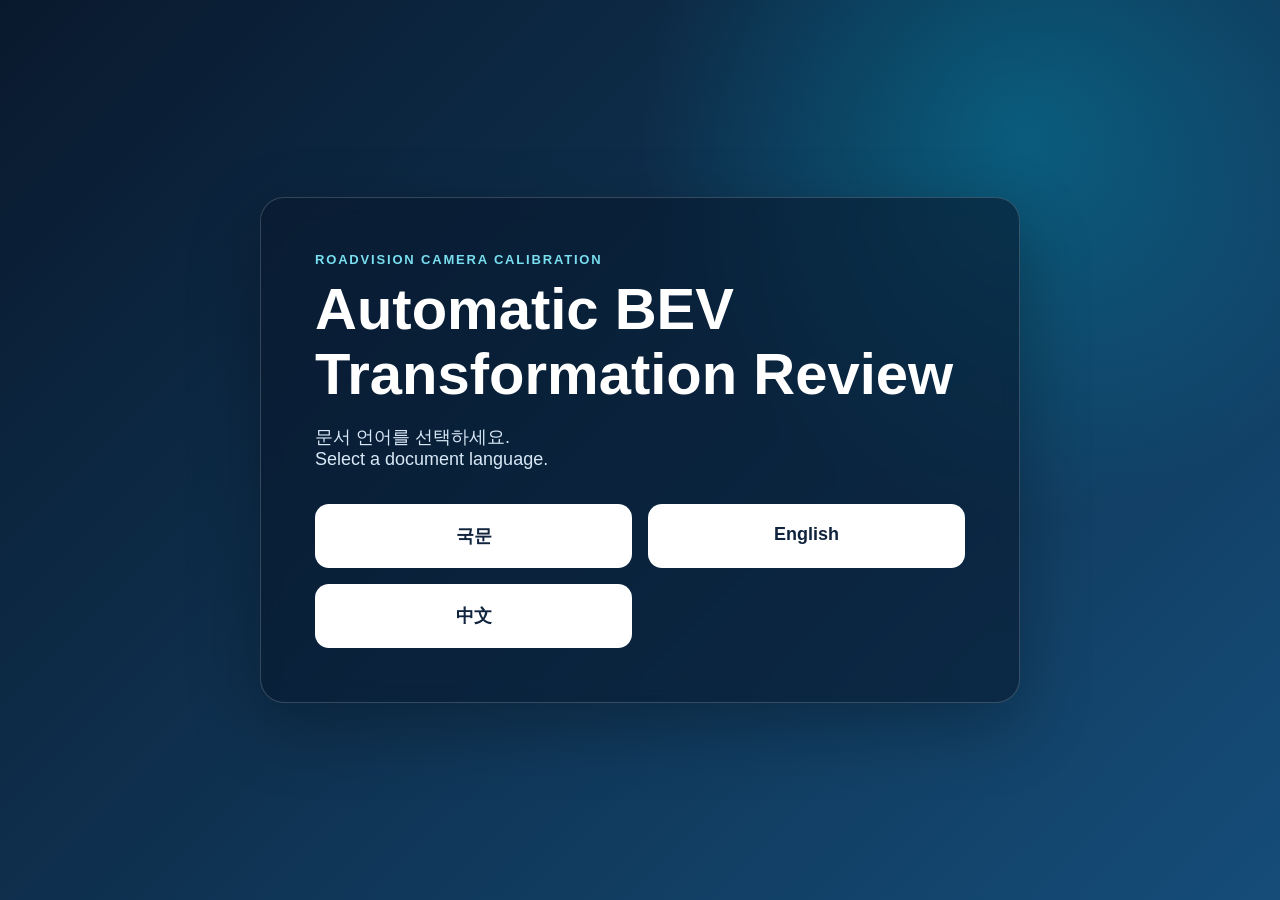
==== index.html @ 5b70673d "Add Korean, English, and Chinese calibration review site" ====
<!doctype html>
<html lang="en">
<head>
  <meta charset="utf-8">
  <meta name="viewport" content="width=device-width, initial-scale=1">
  <title>RoadVision Camera Calibration Review</title>
  <style>
    *{box-sizing:border-box}body{margin:0;min-height:100vh;display:grid;place-items:center;color:#fff;background:radial-gradient(circle at 80% 15%,rgba(0,166,199,.35),transparent 30%),linear-gradient(135deg,#09192d,#154d79);font-family:Inter,"Noto Sans KR","Malgun Gothic",sans-serif}.panel{width:min(760px,calc(100% - 40px));padding:54px;border:1px solid rgba(255,255,255,.18);border-radius:24px;background:rgba(8,24,43,.58);box-shadow:0 24px 70px rgba(0,0,0,.28);backdrop-filter:blur(10px)}.kicker{color:#79dff0;font-size:13px;font-weight:800;letter-spacing:.14em}h1{margin:10px 0 14px;font-size:clamp(34px,6vw,58px);line-height:1.12}p{color:#d8e8f6;font-size:18px}.buttons{display:grid;grid-template-columns:1fr 1fr;gap:16px;margin-top:34px}a{padding:20px;border-radius:14px;color:#10243e;background:#fff;text-decoration:none;font-size:18px;font-weight:800;text-align:center;transition:.2s}a:hover{transform:translateY(-2px);background:#dff7fb}@media(max-width:600px){.panel{padding:34px}.buttons{grid-template-columns:1fr}}</style>
</head>
<body><main class="panel">
  <div class="kicker">ROADVISION CAMERA CALIBRATION</div>
  <h1>Automatic BEV Transformation Review</h1>
  <p>문서 언어를 선택하세요.<br>Select a document language.</p>
  <div class="buttons"><a href="ko.html">국문</a><a href="en.html">English</a><a href="zh.html">中文</a></div>
</main></body>
</html>
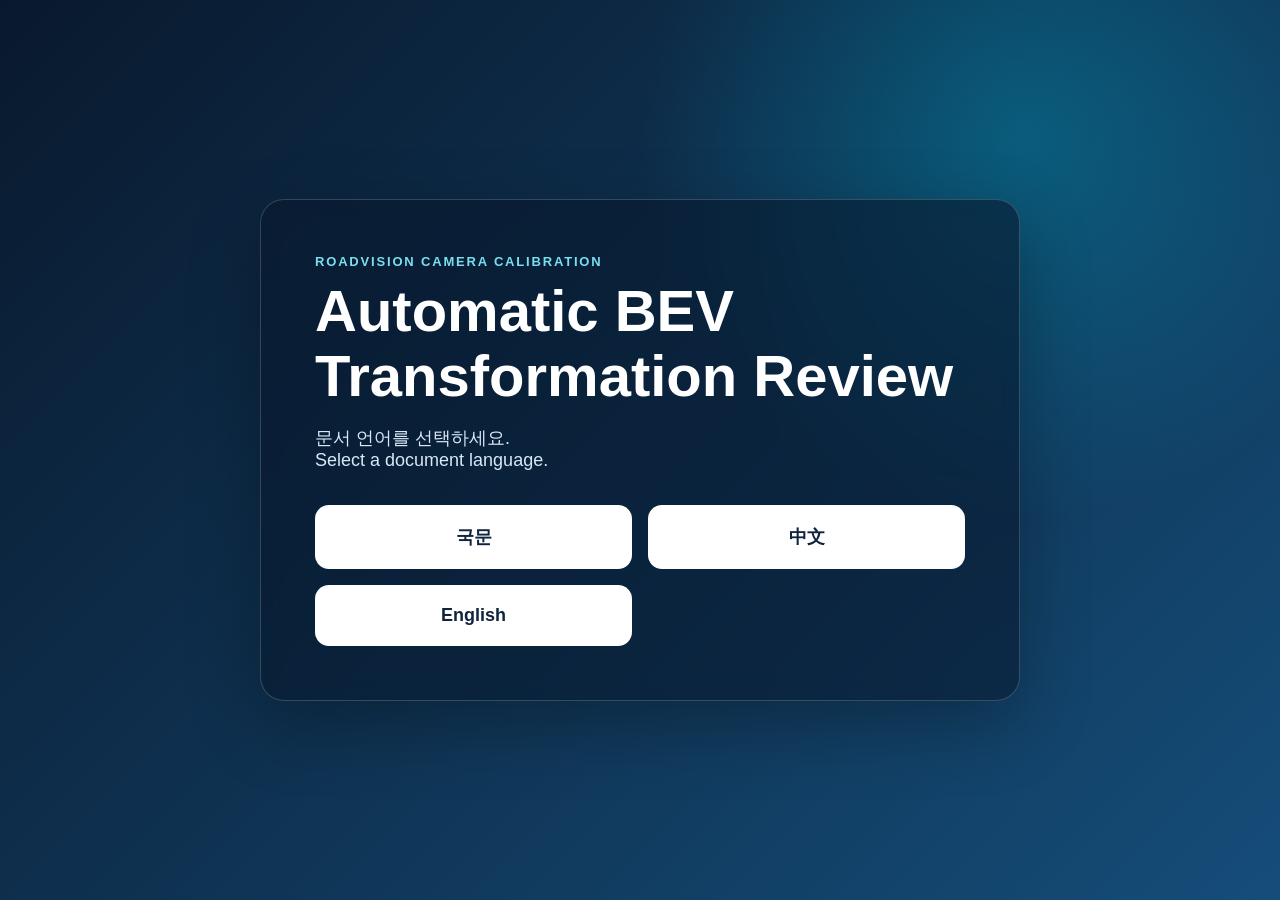
==== commit 4b66cdcb: "Reorder language options" ====
--- a/index.html
+++ b/index.html
@@ -11,6 +11,6 @@
   <div class="kicker">ROADVISION CAMERA CALIBRATION</div>
   <h1>Automatic BEV Transformation Review</h1>
   <p>문서 언어를 선택하세요.<br>Select a document language.</p>
-  <div class="buttons"><a href="ko.html">국문</a><a href="en.html">English</a><a href="zh.html">中文</a></div>
+  <div class="buttons"><a href="ko.html">국문</a><a href="zh.html">中文</a><a href="en.html">English</a></div>
 </main></body>
 </html>
